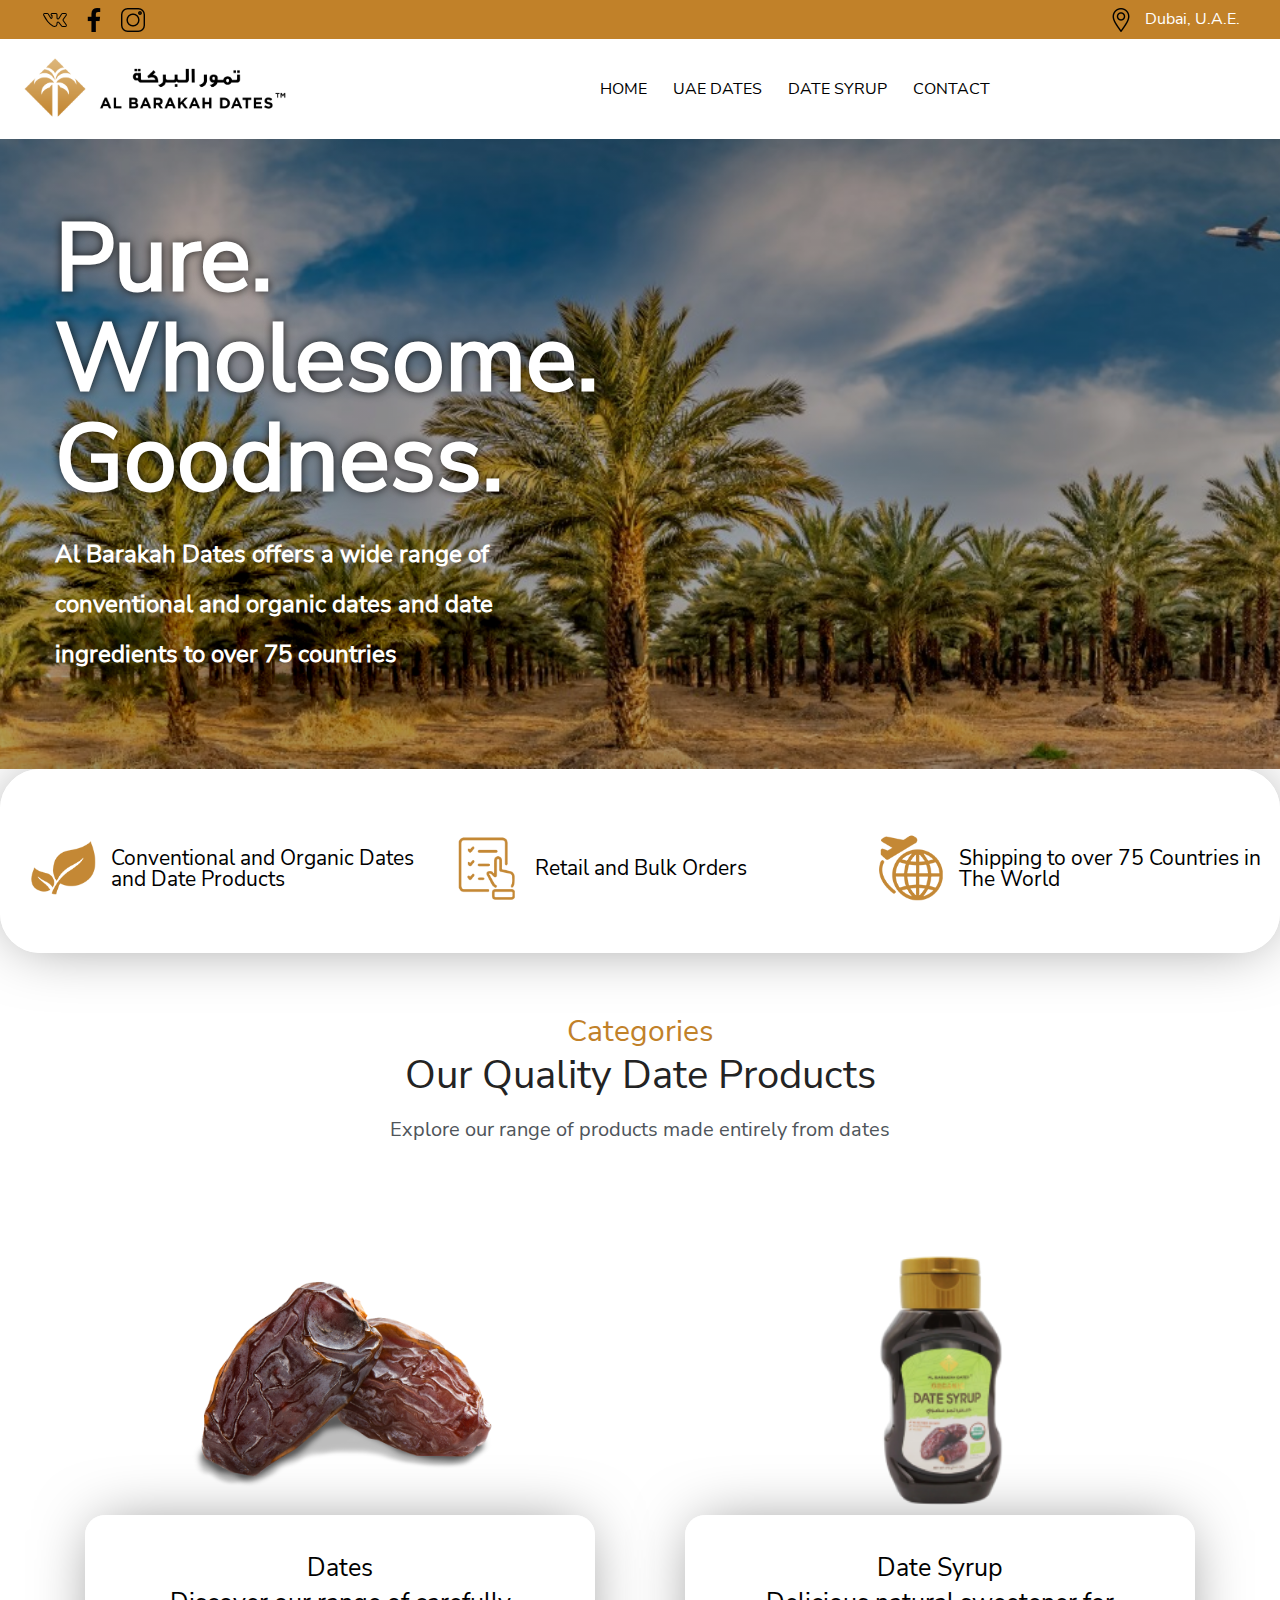
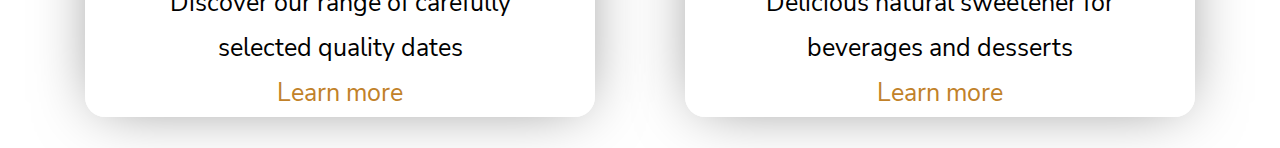
==== index.html @ 8e7db9d3 "First commit" ====
<!DOCTYPE html>
<html lang="en">
<head>
    <meta charset="utf-8">
    <meta name="viewport" content="width=device-width">
    <title>dates factory</title>
    <link rel="stylesheet" href="css/main.css">
</head>
<body>
    <header class="header">
        <div class="first_section">
            <div class="social_network">
                <a class="social_icon" href="https://vk.com/"><img src="resource/main/vk.png" alt="VK" class="social_icon_img"></a>
                <a class="social_icon" href="https://www.facebook.com/"><img src="resource/main/facebook-app-symbol.png" alt="Facebook" class="social_icon_img"></a>
                <a class="social_icon" href="https://www.instagram.com/"><img src="resource/main/instagram.png" alt="Instagram" class="social_icon_img"></a>
            </div>
            <div class="map">
                <a href="https://www.google.ru/maps/place/Дубай+-+Объединенные+Арабские+Эмираты/@25.0757595,54.947554,10z/data=!3m1!4b1!4m5!3m4!1s0x3e5f43496ad9c645:0xbde66e5084295162!8m2!3d25.2048493!4d55.2707828" class="coordinate_link">
                    <div class="coordinate_dot_block">
                        <img src="resource/main/location.png" alt="Adress" class="coordinate_dot">
                    </div>
                    <div class="coordinate_block">
                        <p class="coordinate">Dubai, U.A.E.</p>
                    </div>
                </a>
            </div>
        </div>
        <div class="second_section">
                <div class="main_logo"><a href=""><img style="max-height: 67px" src="resource/main/ABD_Logo-01-01-01-01.png" alt="logo"></a></div>
                <div class="main_menu">
                    <ul>
                        <li><a href="">HOME</a></li>
                        <li><a href="html/uae_dates.html">UAE DATES</a></li>
                        <li><a href="html/syrup.html">DATE SYRUP</a></li>
                        <li><a href="html/contact.html">CONTACT</a></li>
                    </ul>
                </div>
        </div>
    </header>
    <main>
        <div class="main_banner">
            <div class="main_container">
                <div class="banner_content">
                    <div class="banner_content_first">
                        <div class="main_banner_text">
                            Pure.
                            <br>
                            Wholesome.
                            <br>
                            Goodness.
                        </div>
                        <div class="banner_text">
                            <p>Al Barakah Dates offers a wide range of<br>conventional and organic dates and date<br>ingredients to over 75 countries</p>
                        </div>
                    </div>
                    <div class="banner_content_last"></div>
                </div>
            </div>
        </div>
        <div class="column_section">
            <div class="column_section_container">
                <div class="sheet_column">
                        <figure class="sheet_column_img">
                            <img height="100" width="100" src="resource/main/2.png" alt="Лист">
                        </figure>
                        <div class="sheet_column_text">Conventional and Organic Dates and Date Products</div>
                </div>
                <div class="sheet_column">
                    <figure class="sheet_column_img">
                        <img height="100" width="100" src="resource/main/1.png" alt="Список">
                    </figure>
                    <div class="sheet_column_text">Retail and Bulk Orders</div>
                </div>
                <div class="sheet_column">
                    <figure class="sheet_column_img">
                        <img height="100" width="100" src="resource/main/3.png" alt="Самолет">
                    </figure>
                    <div class="sheet_column_text">Shipping to over 75 Countries in The World</div>
                </div>
            </div>
        </div>
        <div class="categories">
            <div class="categories_text1">
                <p>Categories</p>
            </div>
            <div class="categories_text2">
                <p>Our Quality Date Products</p>
            </div>
            <div class="categories_text3">
                <p>Explore our  range of  products made entirely from dates</p>
            </div>
        </div>
        <div class="products_blocks">
            <div class="products">
                <div class="dates">
                    <div class="dates_img">
                        <img width="400" height="306" src="resource/main/Medjool-Dates.png" alt="Финики">
                    </div>
                    <div class="dates_main_text">
                        <div class="dates_label">
                            <p>Dates</p>
                        </div>
                        <div class="dates_text">
                            <p>Discover our range of carefully
                                <br> selected quality dates
                                <br>
                                <a href="html/uae_dates.html">Learn more</a>
                            </p>
                        </div>
                    </div>
                </div>
                <div class="date_syrup">
                    <div class="date_syrup_img">
                        <img width="94" height="183" src="resource/main/Date-Syrup.png" alt="Сироп">
                    </div>
                    <div class="date_syrup_main_text">
                        <div class="date_syrup_label">
                            <p>Date Syrup</p>
                        </div>
                        <div class="date_syrup_text">
                            <p>Delicious natural sweetener for
                                <br> beverages and desserts
                                <br>
                                <a href="html/syrup.html">Learn more</a>
                            </p>
                        </div>
                    </div>
                </div>
            </div>
        </div>
        <!-- <div class="history">
            <div class="history_img">
                <img width="750" height="941" src="resource/main/index-6.jpg" alt="Фабрика">
            </div>
            <div class="factory">
                <div class="about_us">
                    <p>About Us</p>
                </div>
                <div class="about_us_label">
                    <p>Al Barakah Dates - Quality and Consistency</p>
                </div>
                <div class="about_us_text">
                    <p>Our story began in 1988 as a foodstuff import/export facility.
                        Today, we are a market leader for packaging and processing dates.
                        Our world-class facility is located in Dubai Industrial City and is the definition of technological advancement and automation. 
                        We have dedicated dates sorting, washing, and packaging lines and state-of-the-art date paste, date syrup, and date sugar production lines.</p>
                </div>
                <div class="button">
                    <a href="html/contact.html">
                        <div class="button_text">
                            <p>Contact Us</p>
                        </div>
                    </a>
                </div>
            </div>
        </div> -->
    </main>
    <!-- <footer>
        <div class="footer_logo">
            <img height="58px" src="resource/main/logo_white.png" alt="logo_white">
        </div>
        <div class="contact">
            <div class="address">
                <p>Our Address</p>
            </div>
            <div class="address_text">
                <p>Dubai, U.A.E.</p>
            </div>
        </div>
    </footer> -->
</body>
</html>
---- css/main.css ----
@import url(reset.css);
@font-face {
    font-family: NunitoSans-Regular;
    src: url(../resource/font/NunitoSans-Regular.ttf);
}

body{
    margin: 0;
    height: 100%;
    font-family: NunitoSans-Regular
}

.header{
    display: block;
}

.first_section{
    display: flex;
    padding: 5px 40px 5px 40px;
    background-color: #C18129;
}

.social_network{
    display: flex;
    width: 50%;
}

.social_icon{
    width: 29px;
    height: 29px;
    margin: 0px 10px 0px 0px;
}

.social_icon_img{
    display: block;
    padding: 2.5px;
}

.map{
    display: flex;
    width: 50%;
    justify-content: flex-end;
}

.coordinate_link{
    display: flex;
    text-decoration: none;
    color: #ffffff;
    transition: 0.5s;
}

.coordinate_link:visited{
    text-decoration: none;
}

.coordinate_link:hover{
    opacity: .7;
}

.coordinate_dot_block{
    width: 29px;
    height: 29px;
    margin: 0px 10px 0px 0px;
}

.coordinate_dot{
    display: block;
    padding: 2.5px;
}

.coordinate_block{
    display: block;
    height: 29px;
}

.coordinate{
    display: block;
    margin: 0;
    line-height: 29px;
}





.second_section{
    display: flex;
    max-height: 100px;
}

.main_logo{
    display: flex;
    align-items: center;
    padding: 21px;
}

.main_menu{
    display: flex;
    margin: 0 auto;
}

.main_menu > ul{
    display: flex;
    list-style-type: none;
    margin: 0;
    padding: 0;
}

.main_menu > ul > li{
    display: flex;
    align-items: center;
}

.main_menu > ul > li > a{
    display: flex;
    text-decoration: none;
    color: #000000;
    padding: 13px 13px 13px 13px;
    transition: 0.5s;
}

.main_menu > ul > li > a:hover{
    color: #C18129;
}




.main_banner{
    background: linear-gradient(rgba(0, 0, 0, 0.3), rgba(0, 0, 0, 0.3)), url(../resource/main/shutterstock_1293992887-1-Custom.jpg);
    background-position: center center;
    background-repeat: no-repeat;
    background-size: cover;
}

.main_container{
    display: flex;
    align-items: center;
    max-width: 1200px;
    margin-left: auto;
    margin-right: auto;
    padding: 70px 0px 70px 0px;
}

.banner_content{
    display: flex;
    width: 100%;
}

.banner_content_first{
    width: 50%;
    padding: 0px 15px 0px 15px;
}

.main_banner_text{
    font-size: 95px;
    font-weight: 800;
    line-height: 100px;
    color: #ffffff;
    text-shadow: 0px 0px 10px rgb(0 0 0 / 80%);
    animation: anim;
    margin-bottom: 20px;
}

/* @keyframes anim{
    0%{
        margin-left: -50%;
        opacity: 0.1;
    }
    100%{
        margin-left: 10%;
        opacity: 1;
    }
} */

.banner_text{
    color: #ffffff;
    font-size: 24px;
    font-weight: 600;
    line-height: 50px;
    margin-bottom: 20px;
    text-shadow: 7px 22px 60px #000000;

    animation: anim;
    animation-duration: 1.7s;
    animation-fill-mode: forwards;
    animation-timing-function: ease;
}

.banner_content_last{
    display: flex;
    width: 50%;
}




.column_section{
    margin: 0 auto;
    border: 4px solid #ffffff;
    box-shadow: 0px 0px 62px -14px rgb(0 0 0 / 50%);
    border-radius: 40px;
    padding: 36px 0px 20px 0px;
    box-sizing: border-box;
}

.column_section_container{
    display: flex;
    margin: 0 auto;
    box-sizing: border-box;
}

.sheet_column{
    width: 33.333%;
    display: flex;
    align-items: center;
    margin: 0 auto;
    padding: 25px 0 25px 25px;
    position: relative;
    box-sizing: border-box;
}

.sheet_column_img{
    width: 21%;
    margin-right: 15px;
    box-sizing: border-box;
}

.sheet_column_img > img{
    height: auto;
    max-width: 100%;
    box-shadow: none;
}

.sheet_column_img:hover{
}

.sheet_column_text{
    width: 100%;
    font-size: 21px;
    color: #000000;
}


.categories{
    display: flex;
    flex-direction: column;
    text-align: center;
    margin: 5% 0 5% 0;
}

.categories_text1{
    display: flex;
    font-size: 30px;
    justify-content: center;
    color: #C18129;
    margin-bottom: 8px;
}

.categories_text2{
    display: flex;
    justify-content: center;
    color: #232323;
    font-size: 40px;
    margin-bottom: 25px;
}

.categories_text3{
    display: flex;
    justify-content: center;
    color: #4f555a;
    font-size: 20px;
    margin: 0 0 20px 0;
}

.categories_text1 > p, .categories_text2 > p, .categories_text3 > p {
    margin: 0px;
}




.products_blocks{
}

.products{
    display: flex;
    max-width: 1200px;
    margin-left: auto;
    margin-right: auto;
}

.dates{
    display: flex;
    flex-direction: column;
    width: 50%;
    padding: 31px 45px 31px 45px;
}

/* @keyframes anim_hover{
    0%{
        margin: 10px 110px 10px 110px;
    }
    50%{
        margin: -10px 110px 10px 110px;
    }
    100%{
        margin: 10px 110px 10px 110px;
    }
}

.dates:hover{
    animation: anim_hover;
    animation-duration: 1.5s;
    animation-fill-mode: forwards;
    animation-timing-function: ease;
} */

.dates_img{   
}

.dates_img > img {
    display: block;
    justify-content: center;
    margin-left: auto;
    margin-right: auto;
    height: 250px;
    width: auto;
}

.dates_main_text{
    margin: 10px 0 0 0;
    border: 1px solid #ffffff;
    box-shadow: 0px 0px 62px -14px rgb(0 0 0 / 50%);
    border-radius: 20px;
}

.dates_label{
    display: block;
    text-align: center;
    font-size: 25px;
    margin: 40px 0 0 0;
}

.dates_text{
    display: block;
    text-align: center;
    font-size: 25px;
    line-height: 45px;
    margin: 0 15px 0 15px;
}

.dates_text > p > a{
    text-decoration: none;
    color: #C18129;
}

.dates_text > p > a:visited{
    text-decoration: none;
}

.date_syrup{
    display: flex;
    flex-direction: column;
    width: 50%;
    padding: 31px 45px 31px 45px;
}

.date_syrup:hover{
    animation: anim_hover;
    animation-duration: 1.5s;
    animation-fill-mode: forwards;
    animation-timing-function: ease;
}

.date_syrup_img{
    display: block;
    text-align: center;
}

.date_syrup_img > img{
    display: block;
    height: 100%;
    margin-left: auto;
    margin-right: auto;
    height: 250px;
    width: auto;
}

.date_syrup_main_text{
    margin: 10px 0 0 0;
    border: 1px solid #ffffff;
    box-shadow: 0px 0px 62px -14px rgb(0 0 0 / 50%);
    border-radius: 20px;
}

.date_syrup_label{
    display: block;
    text-align: center;
    font-size: 25px;
    margin: 40px 0 0 0;
}

.date_syrup_text{
    display: block;
    text-align: center;
    font-size: 25px;
    line-height: 45px;
    margin: 0 15px 0 15px;
}

.date_syrup_text > p > a{
    text-decoration: none;
    color: #C18129;
}

.date_syrup_text > p > a:visited{
    text-decoration: none;
}




.history{
    display: flex;
    margin: 150px auto 150px auto;
    width: 85%;
}

.history_img{
    display: flex;
    justify-content: center;
    margin: 0 15px 0 0;
}

.history_img > img{
    justify-content: center;
    width: 100%;
    height: auto;
    width: 540px;
}

.factory{
    display: flex;
    flex-direction: column;
    margin-left: auto;
    margin-right: auto;
    margin: 0 0 0 80px;
}

.about_us{
    display: flex;
    color: #C18129;
    font-size: 35px;
}

.about_us_label{
    display: flex;
    font-size: 40px;
}

.about_us_text{
    display: flex;
    font-size: 25px;
}

.about_us > p, .about_us_label > p, .about_us_text > p{
    margin: 20px 0 20px 0;
}

.button > a{
    text-decoration: none;
}

.button_text{
    display: flex;
}

.button_text > p{
    color: #C18129;
    font-size: 20px;
    padding: 20px 32px;
    margin: 0px;
    border: 3px solid #C18129;
    border-radius: 10px;
    transition: 0.7s;
}

.button_text > p:hover{
    background-color: #C18129;
    color: #ffffff;
}




footer{
    display: flex;
    flex: 0 0 auto;
    background-image: url(../resource/main/image12.jpg);
    background-position: center center;
    background-repeat: no-repeat;
    background-size: cover;
    padding: 70px;
}

.footer_logo{
    display: flex;
}

.contact{
    display: flex;
    flex-direction: column;
    margin: 0 0 0 150px;
}

.address{
    color: #ffffff;
    font-size: 30px;
}

.address > p{
    margin: 0 0 10px 0;
}

.address_text{
    color: #ffffff;
    font-size: 20px;
}

.address_text > p{
    margin: 0px;
}

@media (max-width:800px) {
    .column_section{
        flex-direction: column;
    }
    .second_section{
    }
    .main_logo{
        padding: 10px;
    }
    .main_logo>a>img{
        height: 50px;
    }

    .main_menu > ul{
    }
    
    .main_menu > ul > li{
    }
    
    .main_menu > ul > li > a{
        padding: 5px 12px 5px 12px;
    }




    .column_section_container{
        flex-direction: column;
    }

    .sheet_column{
        width: 100%;
        padding: 15px;
        flex-direction: column;
    }

    .sheet_column_img{
        width: auto;
        margin: 0 auto;
    }

    .sheet_column_text{
        width: auto;
        margin: 0 auto;
        text-align: center;
    }

    .banner_content_first {
        width: 100%;
    }

    .main_banner_text{
        font-size: 65px;
    }

    .banner_content_last {
        display: none;
    }






    .products{
        flex-direction: column;
    }

    .dates{
        width: 80%;
        margin-left: auto;
        margin-right: auto;
        
    }
    
    .dates_main_text{
    }

    .date_syrup{
        width: 80%;
        margin-left: auto;
        margin-right: auto;
    }
}

@media (max-width: 670px) {
    .main_logo{
        display: none;
    }

    .categories_text1{
        font-size: 20px;
    }

    .categories_text2{
        font-size: 28px;
        max-width: 80%;
        margin-left: auto;
        margin-right: auto;
    }

    .categories_text3{
        max-width: 85%;
        margin-left: auto;
        margin-right: auto;
    }
}

@media (max-width: 450px){
    .map{
        display: none;
    }
    .second_section{
        max-height: none;
    }

    .main_menu > ul{
        flex-direction: column;
    }

    .main_menu > ul > li{
        margin: 0 auto;
    }





    .main_banner_text{
        font-size: 45px;
    }

    .banner_text {
        font-size: 15px;
    }





    .dates{
        width: 90%;
        padding: 31px 8px 31px 8px;
    }

    .dates_img{
        width: 320px;
        height: auto;
    }
}
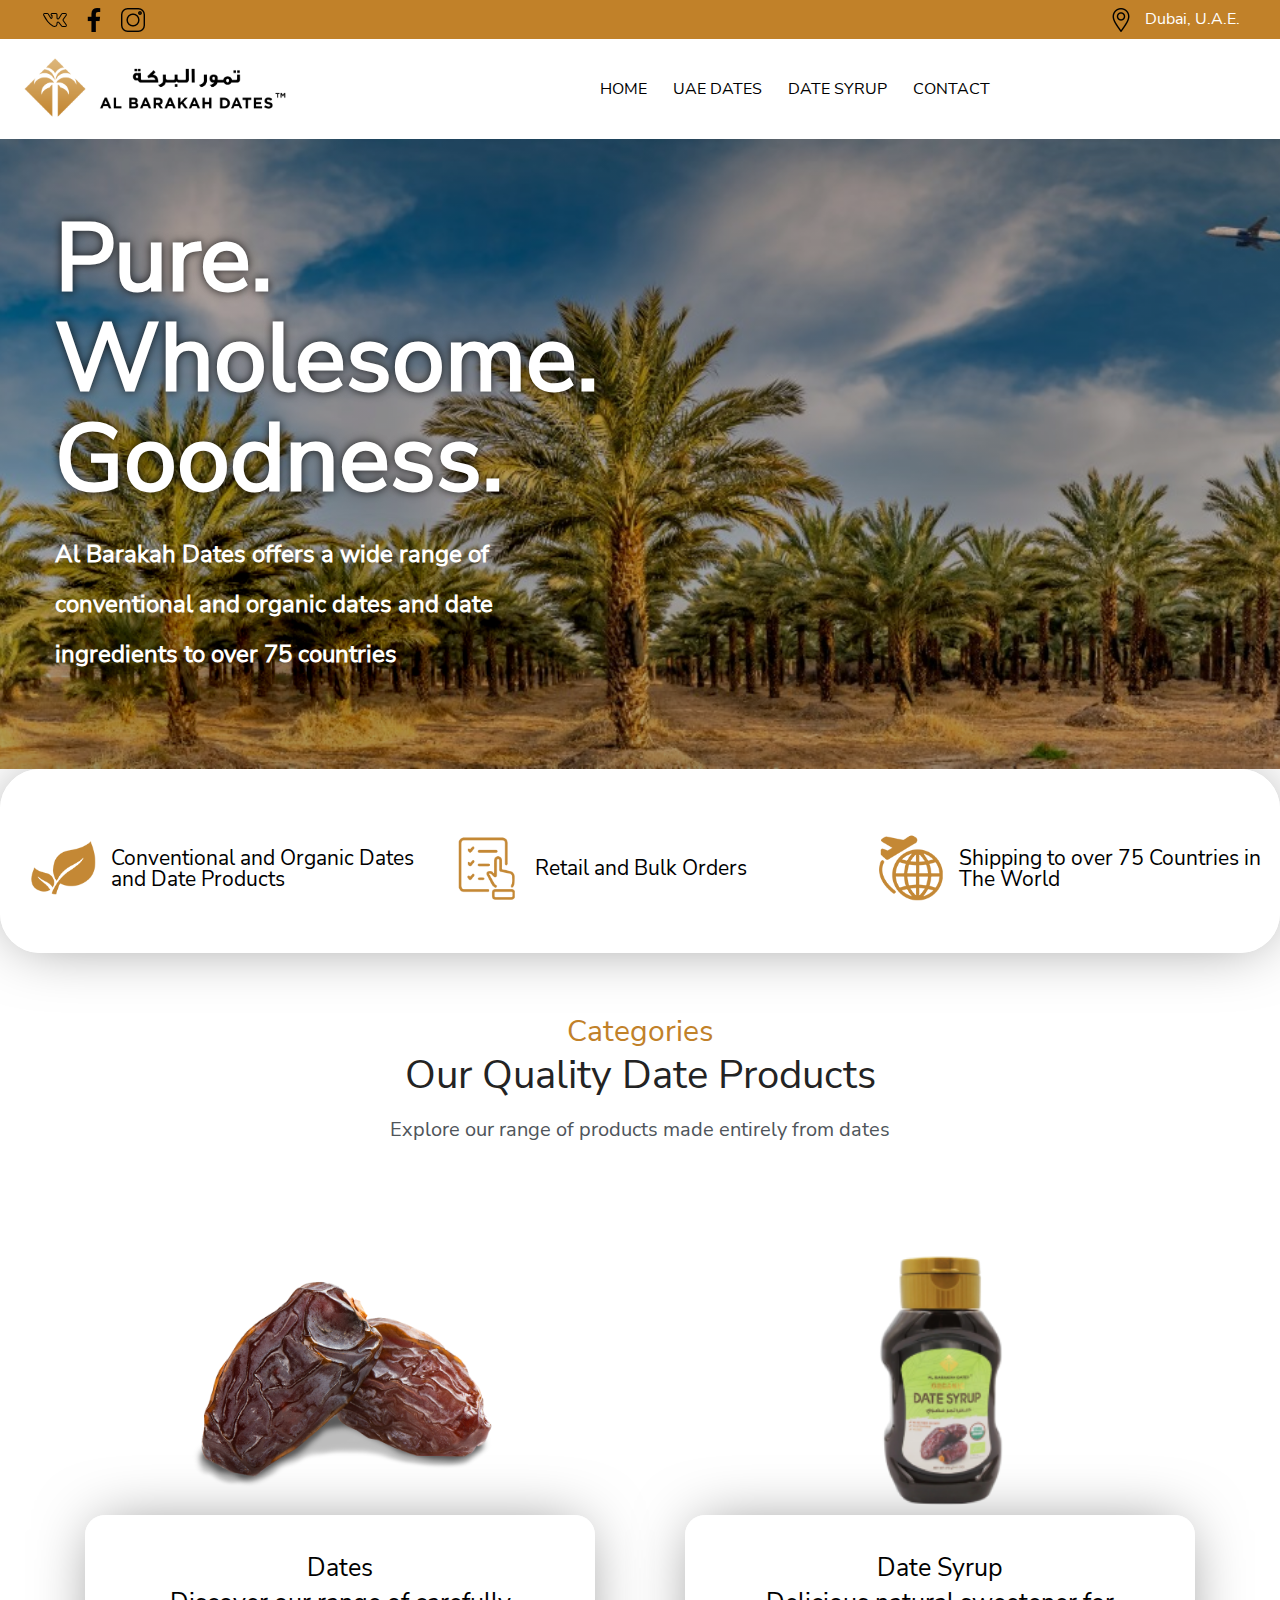
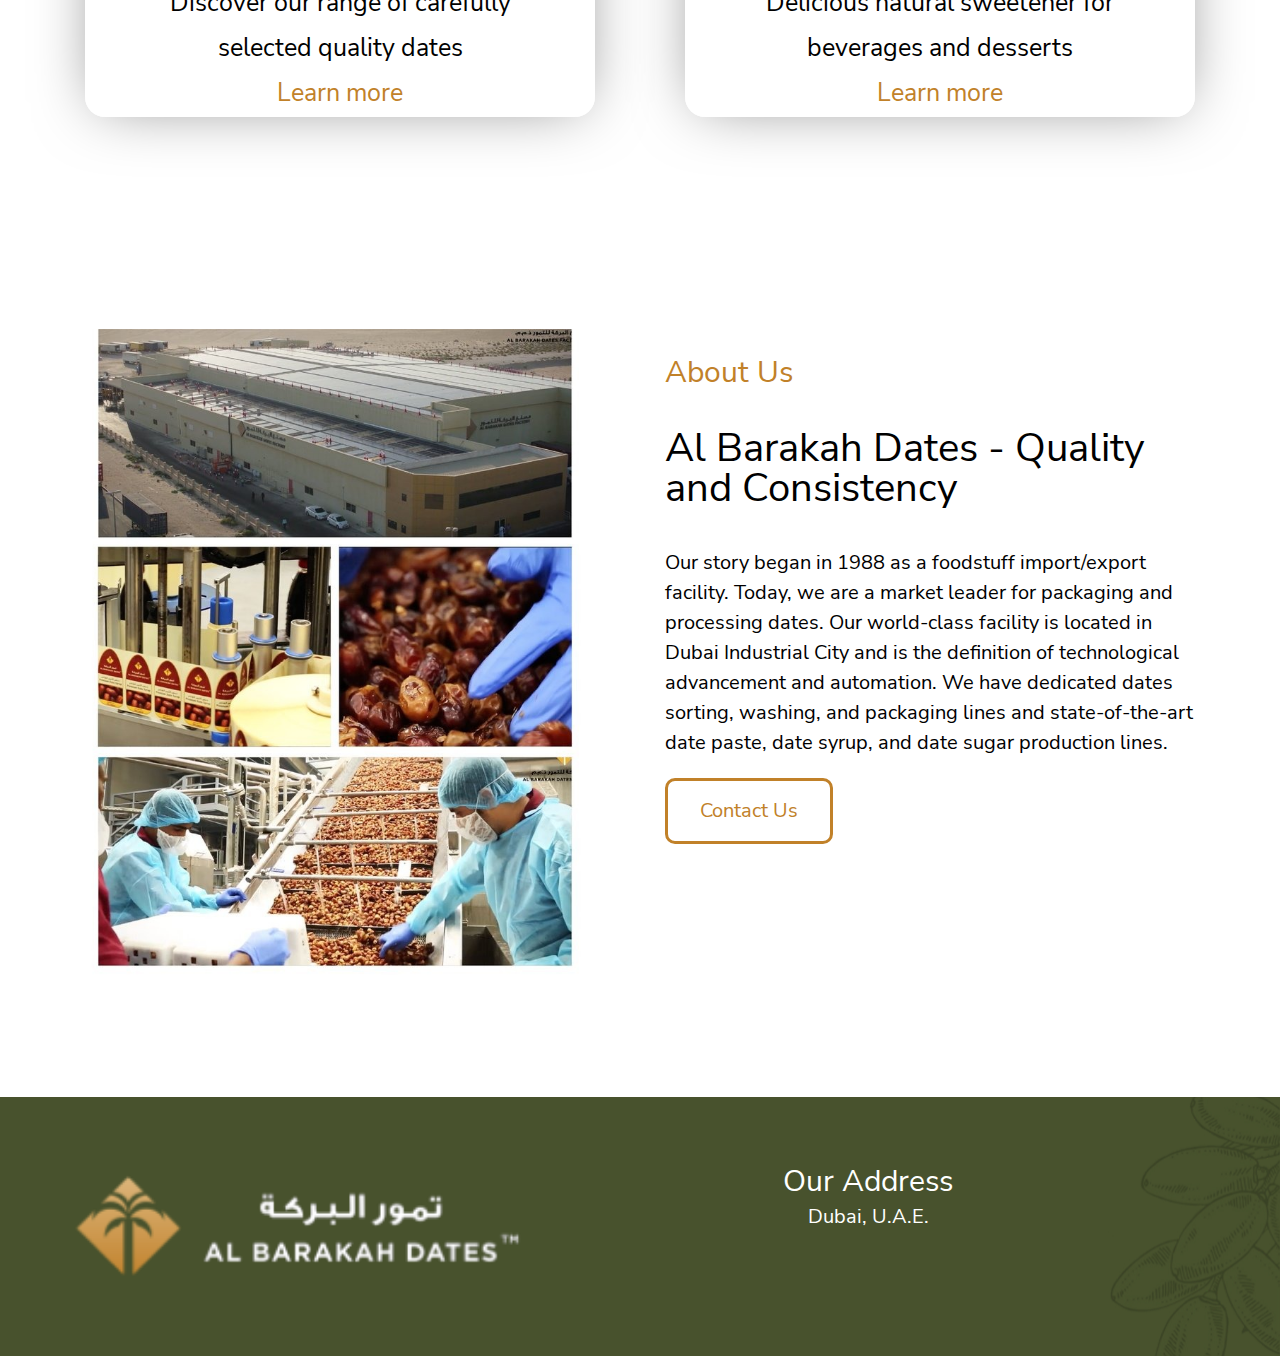
==== commit 71319974: "edit main.css and index.html" ====
--- a/index.html
+++ b/index.html
@@ -128,45 +128,55 @@
                 </div>
             </div>
         </div>
-        <!-- <div class="history">
-            <div class="history_img">
-                <img width="750" height="941" src="resource/main/index-6.jpg" alt="Фабрика">
-            </div>
-            <div class="factory">
-                <div class="about_us">
-                    <p>About Us</p>
+        <div class="empty_block">
+            <div class="block"></div>
+        </div>
+        <div class="history">
+            <div class="history_container">
+                <div class="history_img">
+                    <div class="history_img_block">
+                        <img width="750" height="941" src="resource/main/index-6.jpg" alt="Фабрика">
+                    </div>
                 </div>
-                <div class="about_us_label">
-                    <p>Al Barakah Dates - Quality and Consistency</p>
-                </div>
-                <div class="about_us_text">
-                    <p>Our story began in 1988 as a foodstuff import/export facility.
-                        Today, we are a market leader for packaging and processing dates.
-                        Our world-class facility is located in Dubai Industrial City and is the definition of technological advancement and automation. 
-                        We have dedicated dates sorting, washing, and packaging lines and state-of-the-art date paste, date syrup, and date sugar production lines.</p>
-                </div>
-                <div class="button">
-                    <a href="html/contact.html">
-                        <div class="button_text">
-                            <p>Contact Us</p>
-                        </div>
-                    </a>
+                <div class="factory">
+                    <div class="about_us">
+                        <p>About Us</p>
+                    </div>
+                    <div class="about_us_label">
+                        <p>Al Barakah Dates - Quality and Consistency</p>
+                    </div>
+                    <div class="about_us_text">
+                        <p>Our story began in 1988 as a foodstuff import/export facility.
+                            Today, we are a market leader for packaging and processing dates.
+                            Our world-class facility is located in Dubai Industrial City and is the definition of technological advancement and automation. 
+                            We have dedicated dates sorting, washing, and packaging lines and state-of-the-art date paste, date syrup, and date sugar production lines.</p>
+                    </div>
+                    <div class="button">
+                        <a href="html/contact.html">
+                            <div class="button_text">
+                                <p>Contact Us</p>
+                            </div>
+                        </a>
+                    </div>
                 </div>
             </div>
-        </div> -->
+        </div>
+        <div class="empty_block">
+            <div class="block"></div>
+        </div>
     </main>
-    <!-- <footer>
-        <div class="footer_logo">
-            <img height="58px" src="resource/main/logo_white.png" alt="logo_white">
-        </div>
-        <div class="contact">
-            <div class="address">
-                <p>Our Address</p>
+    <footer>
+        <div class="footer_container">
+            <div class="footer_logo">
+                <div class="footer_logo_block">
+                    <img height="58px" src="resource/main/logo_white.png" alt="logo_white">
+                </div>
             </div>
-            <div class="address_text">
-                <p>Dubai, U.A.E.</p>
+            <div class="contact">
+                <div class="address">Our Address</div>
+                <div class="address_text">Dubai, U.A.E.</div>
             </div>
         </div>
-    </footer> -->
+    </footer>
 </body>
 </html>--- a/css/main.css
+++ b/css/main.css
@@ -321,7 +321,6 @@
 
 .dates_img > img {
     display: block;
-    justify-content: center;
     margin-left: auto;
     margin-right: auto;
     height: 250px;
@@ -366,21 +365,18 @@
     padding: 31px 45px 31px 45px;
 }
 
-.date_syrup:hover{
+/* .date_syrup:hover{
     animation: anim_hover;
     animation-duration: 1.5s;
     animation-fill-mode: forwards;
     animation-timing-function: ease;
-}
+} */
 
 .date_syrup_img{
-    display: block;
-    text-align: center;
 }
 
 .date_syrup_img > img{
     display: block;
-    height: 100%;
     margin-left: auto;
     margin-right: auto;
     height: 250px;
@@ -421,37 +417,60 @@
 
 
 
+
+
+
+.empty_block {
+}
+.block {
+    display: flex;
+    height: 100px;
+    margin: 0 auto;
+}
+
+
+
+
+
+
 .history{
-    display: flex;
-    margin: 150px auto 150px auto;
-    width: 85%;
+}
+
+.history_container {
+    display: flex;
+    max-width: 1140px;
+    margin-left: auto;
+    margin-right: auto;
 }
 
 .history_img{
-    display: flex;
-    justify-content: center;
-    margin: 0 15px 0 0;
-}
-
-.history_img > img{
-    justify-content: center;
+    width: 50%;
+    display: flex;
+}
+
+.history_img_block{
+    width: 100%;
+}
+
+.history_img_block > img{
     width: 100%;
     height: auto;
-    width: 540px;
+    padding: 81px 0px 0px 0px;
 }
 
 .factory{
+    max-width: 570px;
+    width: 50%;
     display: flex;
     flex-direction: column;
-    margin-left: auto;
-    margin-right: auto;
-    margin: 0 0 0 80px;
+    padding: 90px 15px 0 15px;
+    margin: 0 0 0 50px;
 }
 
 .about_us{
     display: flex;
     color: #C18129;
-    font-size: 35px;
+    font-size: 30px;
 }
 
 .about_us_label{
@@ -461,7 +480,8 @@
 
 .about_us_text{
     display: flex;
-    font-size: 25px;
+    font-size: 20px;
+    line-height: 30px;
 }
 
 .about_us > p, .about_us_label > p, .about_us_text > p{
@@ -486,15 +506,18 @@
     transition: 0.7s;
 }
 
-.button_text > p:hover{
+/* .button_text > p:hover{
     background-color: #C18129;
     color: #ffffff;
-}
+} */
 
 
 
 
 footer{
+}
+
+.footer_container{
     display: flex;
     flex: 0 0 auto;
     background-image: url(../resource/main/image12.jpg);
@@ -506,29 +529,36 @@
 
 .footer_logo{
     display: flex;
+    width: 40%;
+}
+
+.footer_logo_block {
+    width: 100%;
+}
+
+.footer_logo_block>img{
+    width: 100%;
+    height: auto;
 }
 
 .contact{
+    width: 60%;
     display: flex;
     flex-direction: column;
-    margin: 0 0 0 150px;
+    margin-left: auto;
+    margin-right: auto;
+    text-align: center;
 }
 
 .address{
     color: #ffffff;
     font-size: 30px;
-}
-
-.address > p{
     margin: 0 0 10px 0;
 }
 
 .address_text{
     color: #ffffff;
     font-size: 20px;
-}
-
-.address_text > p{
     margin: 0px;
 }
 
@@ -615,6 +645,67 @@
         margin-left: auto;
         margin-right: auto;
     }
+
+
+
+
+
+
+    .block {
+        height: 50px;
+    }
+
+
+
+
+    .history_container {
+        flex-wrap: wrap;
+        flex-direction: column-reverse;
+        max-width: 850px;
+    }
+
+    .history_img{
+        width: 100%;
+        margin-left: auto;
+        margin-right: auto;
+    }
+
+    .factory{
+        width: 100%;
+        margin-left: auto;
+        margin-right: auto;
+        padding: 45px 0 0 0;
+    }
+
+    .about_us{
+        font-size: 15px;
+    }
+    
+    .about_us_label{
+        font-size: 20px;
+    }
+    
+    .about_us_text{
+        font-size: 10px;
+    }
+
+    .button_text > p{
+        font-size: 10px;
+        padding: 10px 16px;
+    }
+
+
+
+
+
+    .footer_container{
+        padding: 50px 35px 50px 35px;
+    }
+
+    .footer_logo_block>img{
+        max-width: 220px;
+    }
+    
 }
 
 @media (max-width: 670px) {
@@ -638,6 +729,27 @@
         margin-left: auto;
         margin-right: auto;
     }
+
+
+
+    .factory{
+        max-width: 435px;
+    }
+
+
+
+
+    .footer_container{
+        padding: 35px 8px 35px 8px;
+    }
+
+    .address{
+        font-size: 20px;
+    }
+    
+    .address_text{
+        font-size: 12px;
+    }
 }
 
 @media (max-width: 450px){
@@ -678,7 +790,31 @@
     }
 
     .dates_img{
-        width: 320px;
+        max-width: 320px;
         height: auto;
+        margin-left: auto;
+        margin-right: auto;
+    }
+
+    .date_syrup{
+        width: 90%;
+        padding: 31px 8px 31px 8px;
+    }
+
+
+
+
+
+    .block {
+        height: 30px;
+    }
+
+
+
+
+
+
+    .factory{
+        max-width: 320px;
     }
 }